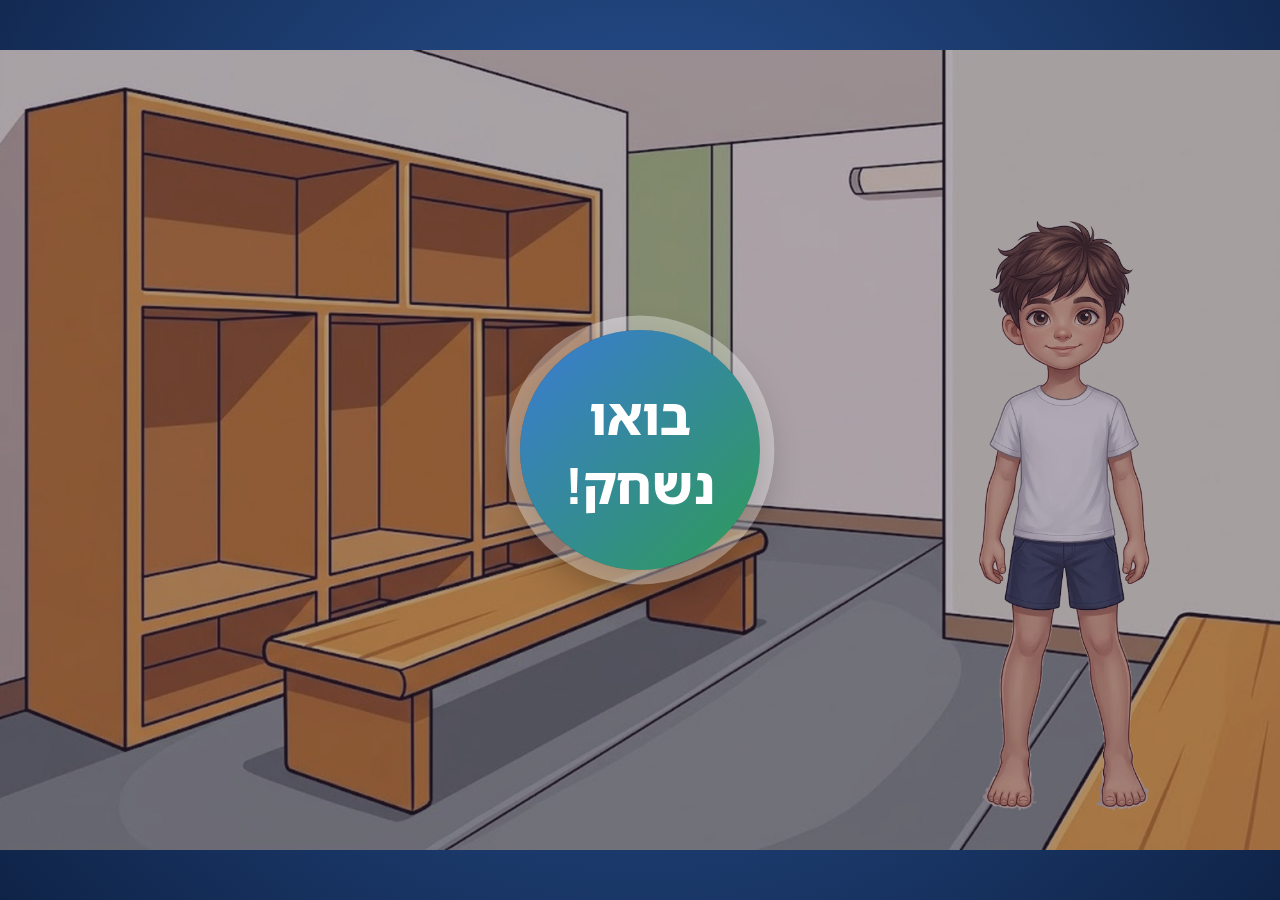
==== football/index.html @ 02f84b39 "Football game (אלופי האותיות): separate page on the shared engine, locker room world playable - js/l" ====
<!doctype html>
<html lang="he" dir="rtl">
<head>
<meta charset="utf-8">
<meta name="viewport" content="width=device-width,initial-scale=1,viewport-fit=cover,user-scalable=no">
<meta name="apple-mobile-web-app-capable" content="yes">
<meta name="mobile-web-app-capable" content="yes">
<meta name="theme-color" content="#173a7a">
<title>אלופי האותיות</title>
<!-- every path in the game is from the site root, so both games share fonts, words, letters and recordings -->
<base href="../">
<link rel="stylesheet" href="css/game.css">
<link rel="stylesheet" href="football/football.css">
</head>
<body class="football">
<div id="viewport"><div id="stage"></div></div>
<div id="rotate">↻ במסך לרוחב המשחק גדול יותר</div>
<script src="js/letters.js"></script>
<script src="football/data.js"></script>
<script src="football/content.js"></script>
<script src="js/audio.js"></script>
<script src="js/game.js"></script>
</body>
</html>
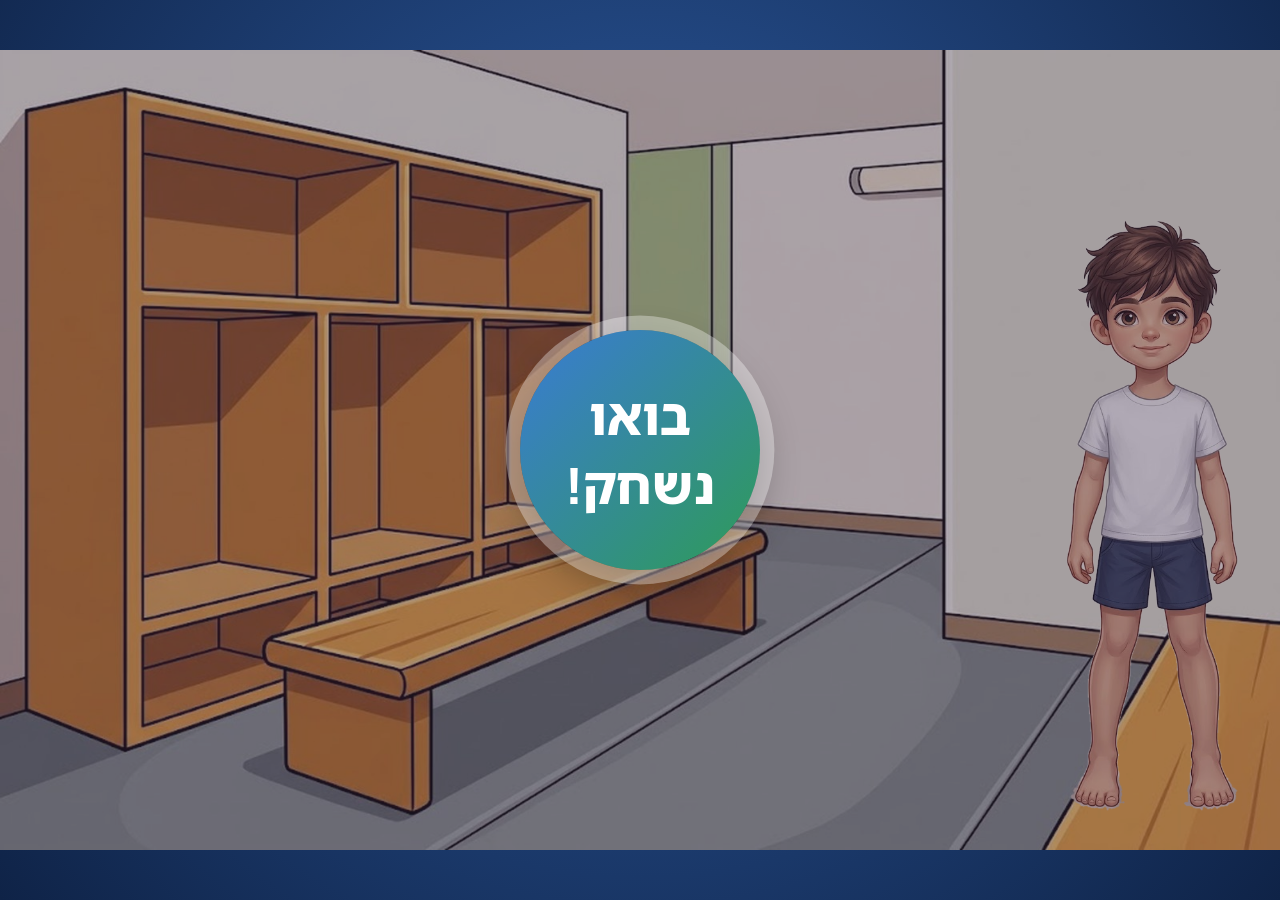
==== commit d9ce2ad5: "Football: פנדלים, a letter-practice game — kick the ball with the letter you hear; rounds cover all " ====
--- a/football/index.html
+++ b/football/index.html
@@ -20,5 +20,6 @@
 <script src="football/content.js"></script>
 <script src="js/audio.js"></script>
 <script src="js/game.js"></script>
+<script src="football/penalty.js"></script>
 </body>
 </html>
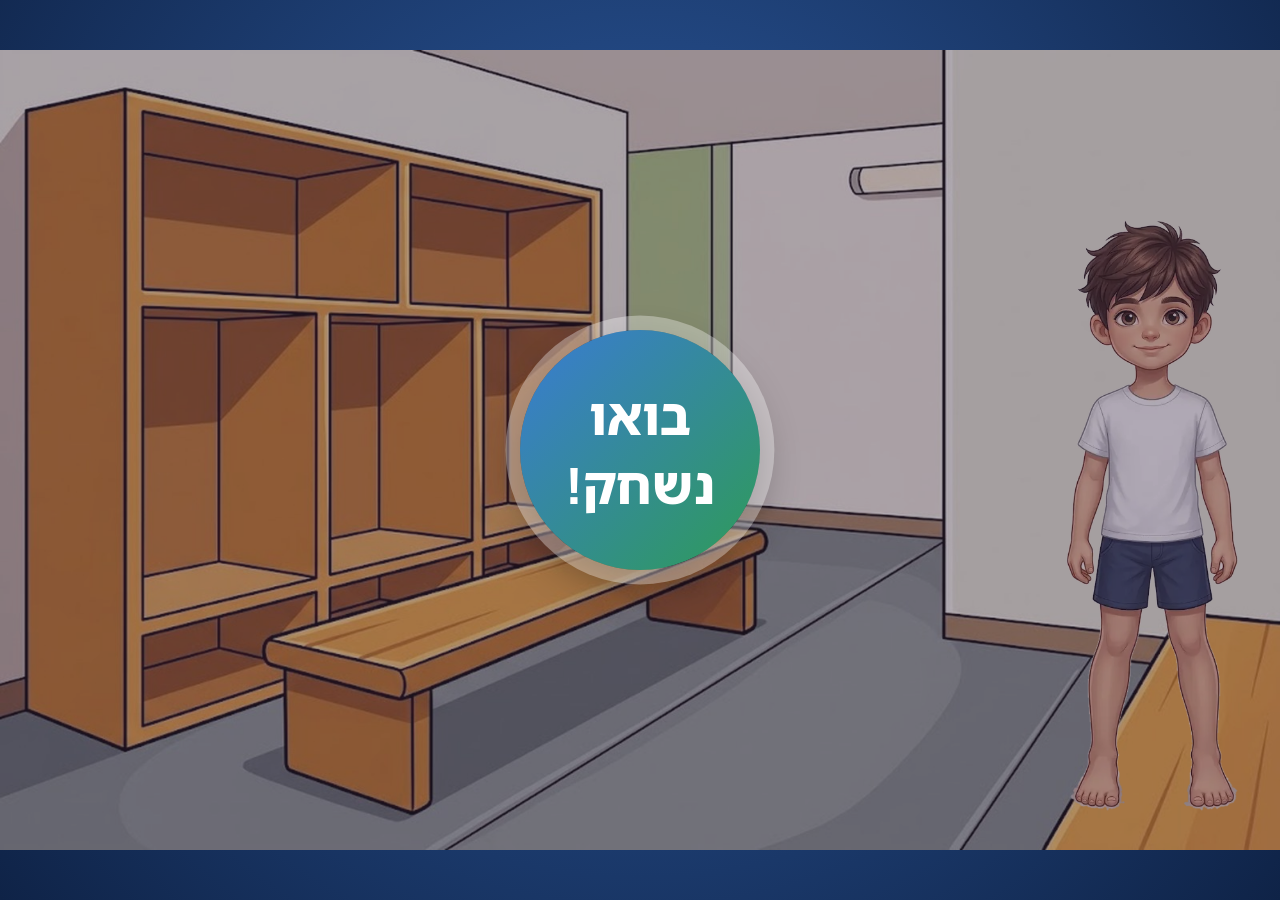
==== commit c59df375: "משחק הכדורגל נקרא עכשיו "כוכבי הכדורגל" Co-Authored-By: Claude Opus 5.5 <noreply@anthropic.com> Clau" ====
--- a/football/index.html
+++ b/football/index.html
@@ -6,7 +6,7 @@
 <meta name="apple-mobile-web-app-capable" content="yes">
 <meta name="mobile-web-app-capable" content="yes">
 <meta name="theme-color" content="#173a7a">
-<title>אלופי האותיות</title>
+<title>כוכבי הכדורגל</title>
 <!-- every path in the game is from the site root, so both games share fonts, words, letters and recordings -->
 <base href="../">
 <link rel="stylesheet" href="css/game.css">
